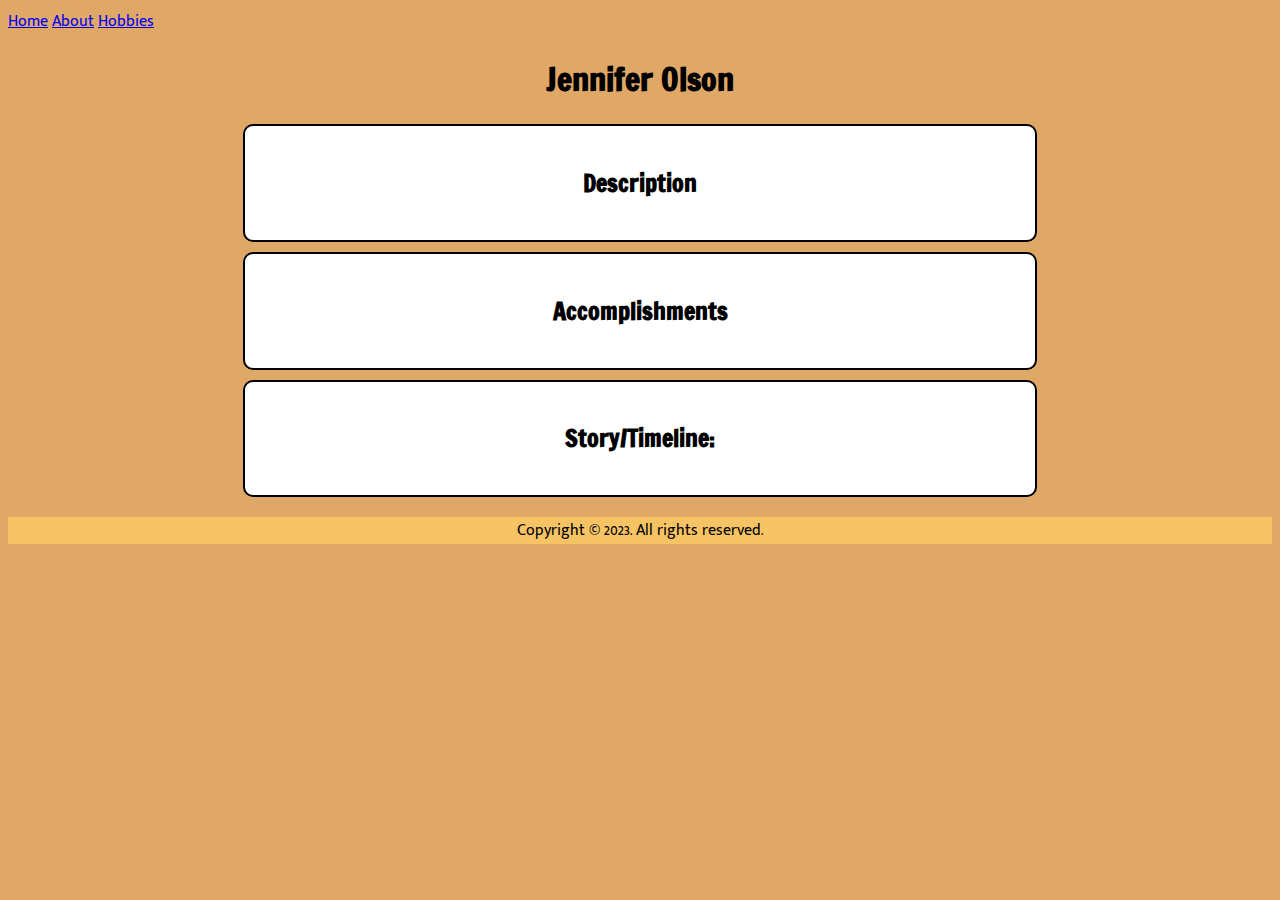
==== index.html @ bfa3c284 "Created basic structure of bioSite project." ====
<!DOCTYPE html>
<html>
  <head>
    <title>Jennifer Olson - Home</title>
    <link rel="stylesheet" href="site.css" />
    <link
      href="https://fonts.googleapis.com/css2?family=Francois+One&family=Mukta+Malar&display=swap"
      rel="stylesheet"
    />
  </head>
  <body>
    <header>
      <nav>
        <a href="index.html">Home</a>
        <a href="about.html">About</a>
        <a href="hobbies.html">Hobbies</a>
      </nav>
    </header>
    <main>
      <h1>Jennifer Olson</h1>
      <div id="description">
        <h2>Description</h2>
      </div>
      <div id="accomplishments">
        <h2>Accomplishments</h2>
        <figure></figure>
        <figure></figure>
        <figure></figure>
      </div>
      <div id="timeline">
        <h2>Story/Timeline:</h2>
        <ul></ul>
      </div>
    </main>
    <footer>Copyright &copy; 2023. All rights reserved.</footer>
  </body>
</html>
---- site.css ----
body {
  background-color: #e0a867;
  font-family: "Mukta Malar", sans-serif;
}

#bio,
#timeline,
#career,
#description,
#accomplishments,
.hobby {
  width: 750px;
  margin-left: auto;
  margin-right: auto;
  background-color: white;
  padding: 20px;
  border: 2px solid black;
  border-radius: 10px;
  margin-bottom: 10px;
}

#bio > h2,
#timeline > h2,
#career > h2 {
  text-align: center;
}

h1,
h2,
h3,
h4 {
  font-family: "Francois One", sans-serif;
  text-align: center;
}

#timeline > ul {
  list-style: none;
  margin-right: 30px;
}

#timeline li {
  border-top: 1px solid #d9d9d9;
  border-bottom: 1px solid #d9d9d9;
}

#portrait {
  height: auto;
  width: 25%;
  display: block;
  margin-left: auto;
  margin-right: auto;
  border-radius: 5px;
  border: 1px solid black;
  border-bottom-left-radius: 0;
  border-bottom-right-radius: 0;
}

#career table {
  margin-left: auto;
  margin-right: auto;
}

#career th,
#career td {
  border: 1px solid black;
  padding: 10px;
  text-align: center;
}

#description > h2 {
  text-align: center;
}

footer {
  background-color: #f7c465;
  text-align: center;
  margin-top: 20px;
}

.hobby img {
  display: inline;
}

#exerciseImage {
  margin-left: 500px;
}
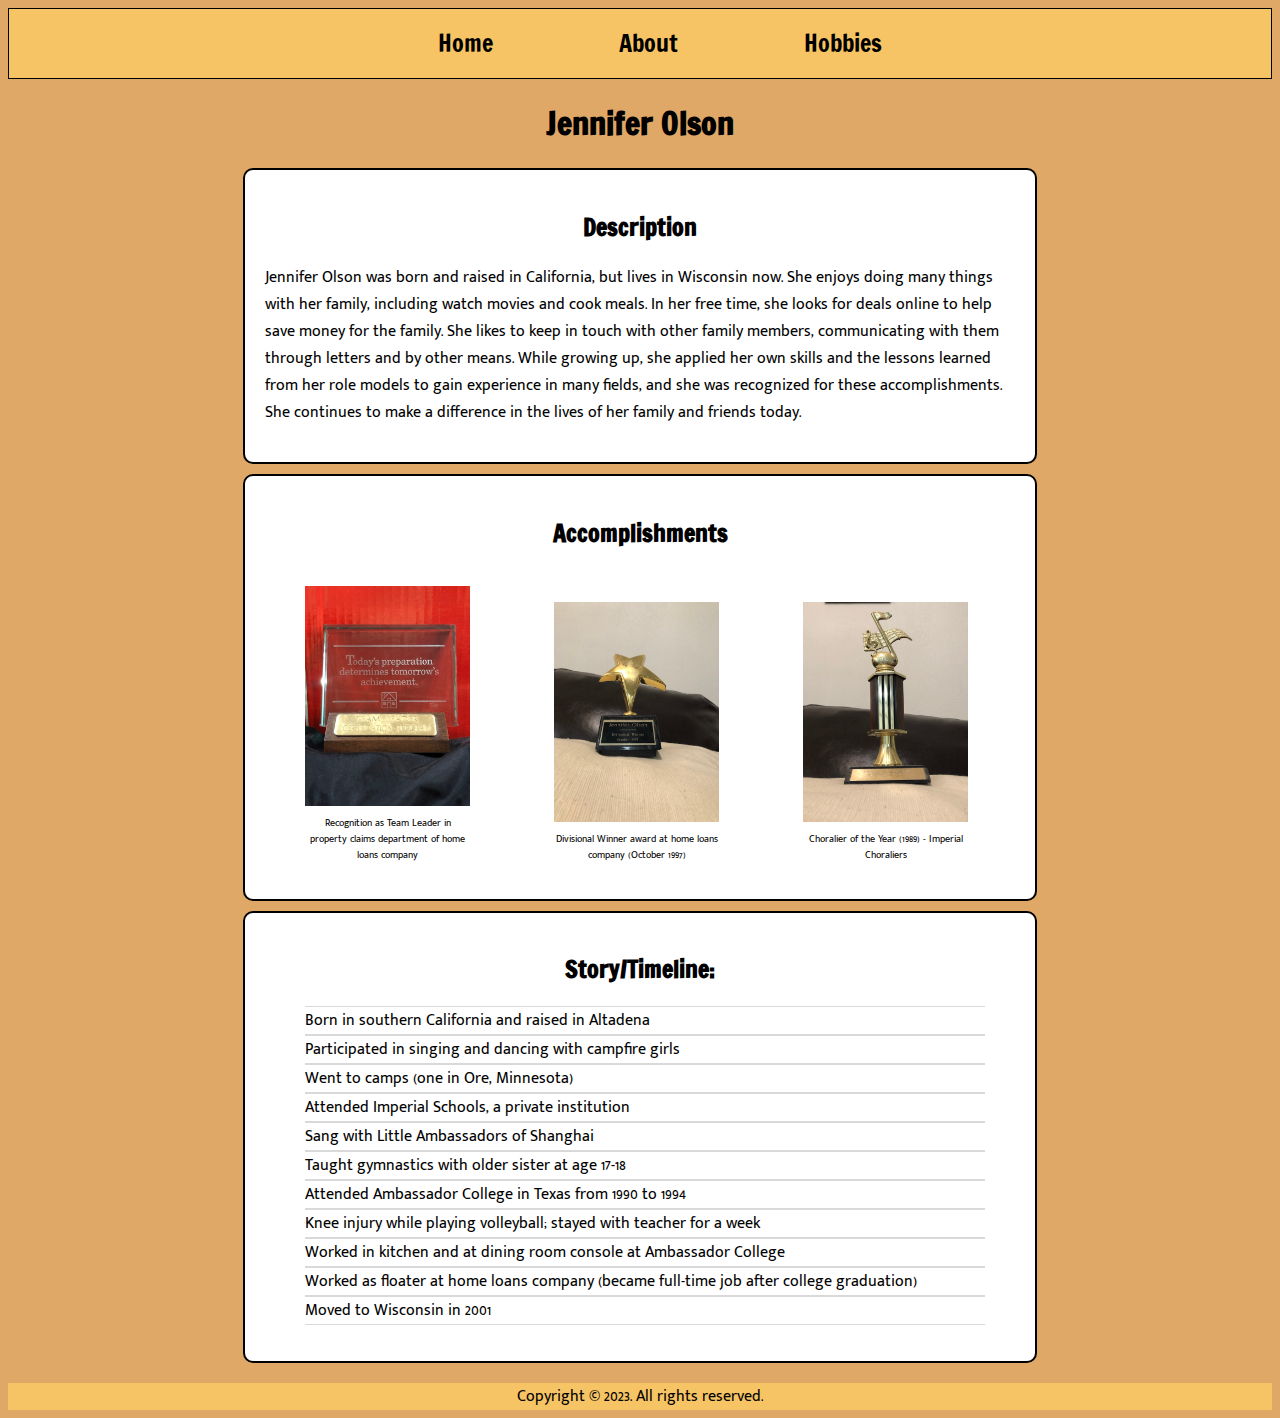
==== commit b3d9645d: "Completed Module 8.2 Assignment." ====
--- a/index.html
+++ b/index.html
@@ -11,25 +11,74 @@
   <body>
     <header>
       <nav>
-        <a href="index.html">Home</a>
-        <a href="about.html">About</a>
-        <a href="hobbies.html">Hobbies</a>
+        <ul>
+          <li><a href="index.html">Home</a></li>
+          <li><a href="about.html">About</a></li>
+          <li><a href="hobbies.html">Hobbies</a></li>
+        </ul>
       </nav>
     </header>
     <main>
       <h1>Jennifer Olson</h1>
       <div id="description">
         <h2>Description</h2>
+        <p>
+          Jennifer Olson was born and raised in California, but lives in
+          Wisconsin now. She enjoys doing many things with her family, including
+          watch movies and cook meals. In her free time, she looks for deals
+          online to help save money for the family. She likes to keep in touch
+          with other family members, communicating with them through letters and
+          by other means. While growing up, she applied her own skills and the
+          lessons learned from her role models to gain experience in many
+          fields, and she was recognized for these accomplishments. She
+          continues to make a difference in the lives of her family and friends
+          today.
+        </p>
       </div>
       <div id="accomplishments">
         <h2>Accomplishments</h2>
-        <figure></figure>
-        <figure></figure>
-        <figure></figure>
+        <figure>
+          <img src="images/team_leader.JPG" />
+          <figcaption>
+            Recognition as Team Leader in property claims department of home
+            loans company
+          </figcaption>
+        </figure>
+        <figure>
+          <img src="images/divisional_winner.JPG" />
+          <figcaption>
+            Divisional Winner award at home loans company (October 1997)
+          </figcaption>
+        </figure>
+        <figure>
+          <img src="images/choir_award.JPG" />
+          <figcaption>
+            Choralier of the Year (1989) - Imperial Choraliers
+          </figcaption>
+        </figure>
       </div>
       <div id="timeline">
         <h2>Story/Timeline:</h2>
-        <ul></ul>
+        <ul>
+          <li>Born in southern California and raised in Altadena</li>
+          <li>Participated in singing and dancing with campfire girls</li>
+          <li>Went to camps (one in Ore, Minnesota)</li>
+          <li>Attended Imperial Schools, a private institution</li>
+          <li>Sang with Little Ambassadors of Shanghai</li>
+          <li>Taught gymnastics with older sister at age 17-18</li>
+          <li>Attended Ambassador College in Texas from 1990 to 1994</li>
+          <li>
+            Knee injury while playing volleyball; stayed with teacher for a week
+          </li>
+          <li>
+            Worked in kitchen and at dining room console at Ambassador College
+          </li>
+          <li>
+            Worked as floater at home loans company (became full-time job after
+            college graduation)
+          </li>
+          <li>Moved to Wisconsin in 2001</li>
+        </ul>
       </div>
     </main>
     <footer>Copyright &copy; 2023. All rights reserved.</footer>
--- a/site.css
+++ b/site.css
@@ -60,9 +60,14 @@
   margin-right: auto;
 }
 
-#career th,
 #career td {
   border: 1px solid black;
+  padding: 10px;
+  text-align: center;
+}
+
+#career th {
+  border: none;
   padding: 10px;
   text-align: center;
 }
@@ -84,3 +89,78 @@
 #exerciseImage {
   margin-left: 500px;
 }
+
+nav {
+  background-color: #f7c465;
+  padding-top: 1px;
+  padding-bottom: 1px;
+  margin-left: auto;
+  margin-right: auto;
+  margin-bottom: 20px;
+  border: 1px solid black;
+}
+
+nav ul {
+  list-style: none;
+  text-align: center;
+}
+
+nav a {
+  text-decoration: none;
+  color: black;
+  font-family: "Francois One", sans-serif;
+  text-align: center;
+  font-size: 1.5em;
+}
+
+nav a:hover,
+nav a:active {
+  text-decoration: underline;
+}
+
+nav li {
+  display: inline-block;
+  margin-left: 5%;
+  margin-right: 5%;
+}
+
+figure {
+  display: inline-block;
+}
+
+figure img {
+  width: 165px;
+}
+
+#computer_content,
+#cooking_content,
+#exercising_content {
+  display: flex;
+}
+
+#computer_content img,
+#cooking_content img,
+#exercising_content img {
+  height: 175px;
+}
+
+#computer_content img,
+#cooking_content img {
+  margin-right: 20px;
+}
+
+#exercising_content img {
+  margin-left: 20px;
+}
+
+figcaption {
+  font-family: "Mukta Malar", sans-serif;
+  font-size: 10px;
+  width: 165px;
+  text-align: center;
+}
+
+a {
+  color: blue;
+  text-decoration: none;
+}
